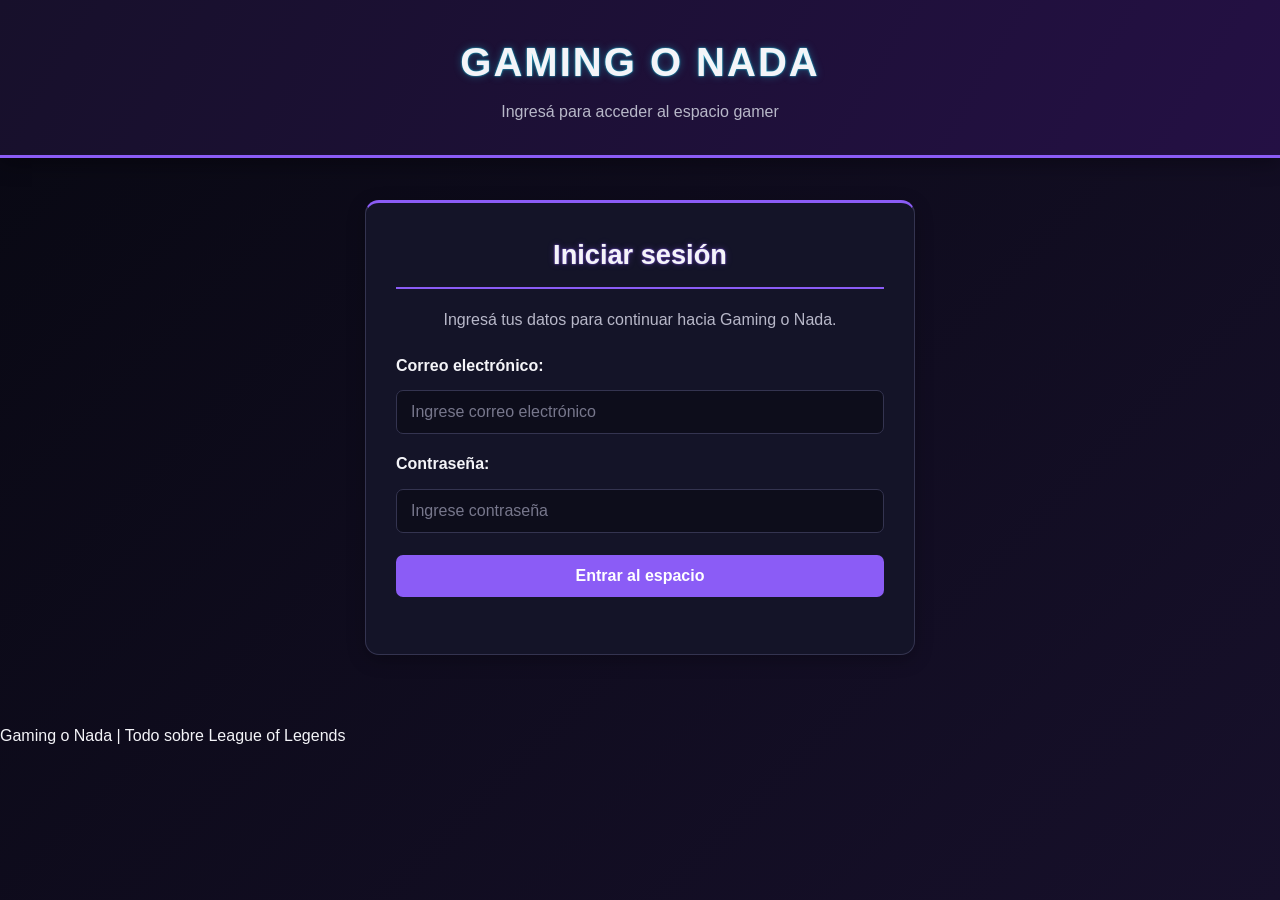
==== index.html @ a45d56f7 "Actualizacion del proyecto Gaming o Nada" ====
<!DOCTYPE html>
<html lang="es">
<head>
    <meta charset="UTF-8">
    <meta name="viewport" content="width=device-width, initial-scale=1.0">
    <title>Acceso | Gaming o Nada</title>

    <link rel="stylesheet" href="css/style.css">
</head>

<body>

    <header>
        <h1>Gaming o Nada</h1>
        <p>Ingresá para acceder al espacio gamer</p>
    </header>

    <main class="login-main">
        <section class="login-section">

            <h2>Iniciar sesión</h2>

            <p>
                Ingresá tus datos para continuar hacia Gaming o Nada.
            </p>

            <form id="formLogin">

                <label for="usuario">Correo electrónico:</label>
                <input
                    type="email"
                    id="usuario"
                    name="usuario"
                    placeholder="Ingrese correo electrónico"
                    required
                >

                <label for="password">Contraseña:</label>
                <input
                    type="password"
                    id="password"
                    name="password"
                    placeholder="Ingrese contraseña"
                    required
                >

                <button type="submit">Entrar al espacio</button>

                <p id="mensajeLogin" role="status"></p>

            </form>

        </section>
    </main>

    <footer>
        <p>Gaming o Nada | Todo sobre League of Legends</p>
    </footer>

    <script src="js/script.js"></script>

</body>
</html>
---- css/style.css ----
/* ========================================
   GAMING O NADA
   Hoja de estilos principal
======================================== */


/* ========================================
   1. CONFIGURACIÓN GENERAL
======================================== */

* {
    margin: 0;
    padding: 0;
    box-sizing: border-box;
}

:root {
    --fondo: #080812;
    --fondo-secundario: #141428;
    --violeta: #8b5cf6;
    --celeste: #22d3ee;
    --rosa: #ec4899;
    --texto: #f4f4f8;
    --texto-secundario: #b8b8c9;
    --borde: #343450;
}

body {
    min-height: 100vh;
    font-family: "Segoe UI", Arial, sans-serif;
    background: linear-gradient(135deg, var(--fondo), #17102b);
    color: var(--texto);
    line-height: 1.6;
}


/* ========================================
   2. ENCABEZADO
======================================== */

header {
    background: linear-gradient(120deg, #17102b, #241044);
    padding: 30px 20px;
    text-align: center;
    border-bottom: 3px solid var(--violeta);
    box-shadow: 0 5px 20px rgba(0, 0, 0, 0.35);
}

header h1 {
    color: var(--celeste);
    font-size: 2.5rem;
    letter-spacing: 2px;
    text-transform: uppercase;
    text-shadow: 0 0 12px rgba(34, 211, 238, 0.35);
}

header p {
    color: var(--texto-secundario);
    margin-top: 5px;
}


/* ========================================
   3. MENÚ DE NAVEGACIÓN
======================================== */

nav {
    margin-top: 20px;
}

nav details {
    position: relative;
    display: inline-block;
}

nav summary {
    list-style: none;
    cursor: pointer;
    padding: 10px 25px;
    background: var(--violeta);
    border-radius: 8px;
    color: white;
    font-weight: bold;
    transition: 0.3s;
}

nav summary::-webkit-details-marker {
    display: none;
}

nav summary::after {
    content: " ▼";
    font-size: 0.75rem;
}

nav summary:hover {
    background: var(--celeste);
    color: var(--fondo);
}

nav details ul {
    position: absolute;
    top: 110%;
    left: 0;
    width: 190px;
    list-style: none;
    background: var(--fondo-secundario);
    border: 1px solid var(--violeta);
    border-radius: 8px;
    overflow: hidden;
    z-index: 10;
    box-shadow: 0 8px 20px rgba(0, 0, 0, 0.4);
}

nav details li a {
    display: block;
    padding: 12px 15px;
    color: var(--texto);
    text-decoration: none;
    transition: 0.3s;
}

nav details li a:hover {
    background: var(--violeta);
    color: white;
}


/* ========================================
   4. CONTENIDO PRINCIPAL
======================================== */

main {
    width: 90%;
    max-width: 1100px;
    margin: 35px auto;
}

section {
    background: var(--fondo-secundario);
    padding: 30px;
    margin-bottom: 25px;
    border: 1px solid var(--borde);
    border-radius: 14px;
    box-shadow: 0 5px 18px rgba(0, 0, 0, 0.25);
}

section h2 {
    color: var(--celeste);
    font-size: 1.7rem;
    margin-bottom: 18px;
    border-bottom: 2px solid var(--violeta);
    padding-bottom: 10px;
}

section h3 {
    color: var(--rosa);
    margin-bottom: 8px;
}

section p {
    color: var(--texto-secundario);
    margin-bottom: 15px;
}

section ul {
    padding-left: 25px;
    color: var(--texto-secundario);
}

section li {
    margin-bottom: 8px;
}


/* ========================================
   5. FORMULARIO DE ACCESO
======================================== */

.login-main {
    max-width: 550px;
    min-height: 55vh;
    display: flex;
    align-items: center;
    justify-content: center;
}

.login-section {
    width: 100%;
    border-top: 3px solid var(--violeta);
}

.login-section h2 {
    text-align: center;
}

.login-section > p {
    text-align: center;
}


/* ========================================
   6. IMAGEN PRINCIPAL
======================================== */

.logo-lol {
    display: block;
    width: 100%;
    max-width: 400px;
    height: auto;
    margin: 20px auto;
    border-radius: 10px;
}


/* ========================================
   7. TARJETAS Y CONTENIDO
======================================== */

article {
    background: #1c1c35;
    padding: 20px;
    margin: 15px 0;
    border-left: 4px solid var(--violeta);
    border-radius: 8px;
    transition: 0.3s;
}

article:hover {
    transform: translateY(-3px);
    border-left-color: var(--celeste);
}

blockquote {
    margin-top: 20px;
    padding: 18px;
    background: rgba(139, 92, 246, 0.12);
    border-left: 4px solid var(--celeste);
    border-radius: 6px;
    color: var(--texto);
    font-style: italic;
}


/* ========================================
   8. FORMULARIOS E INPUTS
======================================== */

form {
    display: flex;
    flex-direction: column;
    gap: 12px;
    max-width: 650px;
}

label {
    color: var(--texto);
    font-weight: 600;
    margin-top: 5px;
}

input,
textarea {
    width: 100%;
    padding: 12px 14px;
    background: #0d0d1b;
    border: 1px solid var(--borde);
    border-radius: 7px;
    color: var(--texto);
    font-family: inherit;
    font-size: 1rem;
    outline: none;
    transition: 0.3s;
}

input:focus,
textarea:focus {
    border-color: var(--celeste);
    box-shadow: 0 0 8px rgba(34, 211, 238, 0.2);
}

input::placeholder,
textarea::placeholder {
    color: #77778c;
}

textarea {
    resize: vertical;
}


/* ========================================
   9. BOTONES
======================================== */

button {
    padding: 12px 18px;
    margin-top: 10px;
    background: var(--violeta);
    border: none;
    border-radius: 7px;
    color: white;
    font-size: 1rem;
    font-weight: bold;
    cursor: pointer;
    transition: 0.3s;
}

button:hover {
    background: var(--celeste);
    color: var(--fondo);
    transform: translateY(-2px);
}

button:active {
    transform: scale(0.98);
}


/* ========================================
   10. CALCULADORA
======================================== */

.operaciones {
    display: grid;
    grid-template-columns: repeat(2, 1fr);
    gap: 10px;
    margin: 10px 0;
}

.operaciones button {
    margin-top: 0;
}


/* ========================================
   11. VENTANA EMERGENTE DE CONFIRMACIÓN
======================================== */

.modal-overlay {
    position: fixed;
    inset: 0;
    z-index: 1000;

    display: flex;
    align-items: center;
    justify-content: center;

    padding: 20px;
    background: rgba(0, 0, 0, 0.78);
    backdrop-filter: blur(5px);

    animation: aparecerFondo 0.25s ease;
}

.modal-overlay[hidden] {
    display: none;
}

.modal-contenido {
    width: 100%;
    max-width: 430px;

    padding: 35px 30px;
    text-align: center;

    background: linear-gradient(145deg, #17102b, #141428);
    border: 1px solid var(--violeta);
    border-radius: 18px;

    box-shadow: 0 0 35px rgba(139, 92, 246, 0.25);

    animation: aparecerVentana 0.3s ease;
}

.modal-icono {
    width: 75px;
    height: 75px;

    display: flex;
    align-items: center;
    justify-content: center;

    margin: 0 auto 20px;

    border: 3px solid #4ade80;
    border-radius: 50%;

    color: #4ade80;
    font-size: 2.8rem;
    font-weight: bold;

    box-shadow: 0 0 20px rgba(74, 222, 128, 0.2);
}

.modal-contenido h2 {
    color: var(--celeste);
    font-size: 1.7rem;
    margin-bottom: 12px;
}

.modal-contenido p {
    color: var(--texto-secundario);
    margin-bottom: 20px;
}

.modal-contenido button {
    width: 100%;
    max-width: 180px;
    margin-top: 5px;
}


/* ANIMACIONES DE LA VENTANA */

@keyframes aparecerFondo {
    from {
        opacity: 0;
    }

    to {
        opacity: 1;
    }
}

@keyframes aparecerVentana {
    from {
        opacity: 0;
        transform: translateY(20px) scale(0.95);
    }

    to {
        opacity: 1;
        transform: translateY(0) scale(1);
    }
}


/* ========================================
   12. DISEÑO RESPONSIVE
======================================== */

@media (max-width: 600px) {

    header h1 {
        font-size: 2rem;
    }

    main {
        width: 94%;
        margin: 25px auto;
    }

    section {
        padding: 20px;
    }

    .modal-contenido {
        padding: 28px 20px;
    }

    .modal-contenido h2 {
        font-size: 1.45rem;
    }
}



/* ========================================
   13. CONTORNOS NEÓN ANIMADOS
======================================== */

header h1,
section h2,
section h3 {
    color: var(--texto);
    -webkit-text-stroke: 1px transparent;
    paint-order: stroke fill;
    animation: contornoNeon 4s ease-in-out infinite alternate;
}

header h1 {
    text-shadow:
        0 0 2px #22d3ee,
        0 0 8px rgba(34, 211, 238, 0.35);
}

section h2,
section h3 {
    text-shadow:
        0 0 2px #8b5cf6,
        0 0 7px rgba(139, 92, 246, 0.3);
}

@keyframes contornoNeon {

    0% {
        -webkit-text-stroke: 0.4px #22d3ee;
        text-shadow:
            0 0 2px #22d3ee,
            0 0 5px #22d3ee;
    }

    50% {
        -webkit-text-stroke: 0.8px #8b5cf6;
        text-shadow:
            0 0 4px #8b5cf6,
            0 0 12px #8b5cf6;
    }

    100% {
        -webkit-text-stroke: 1px #ec4899;
        text-shadow:
            0 0 3px #ec4899,
            0 0 10px #ec4899;
    }
}
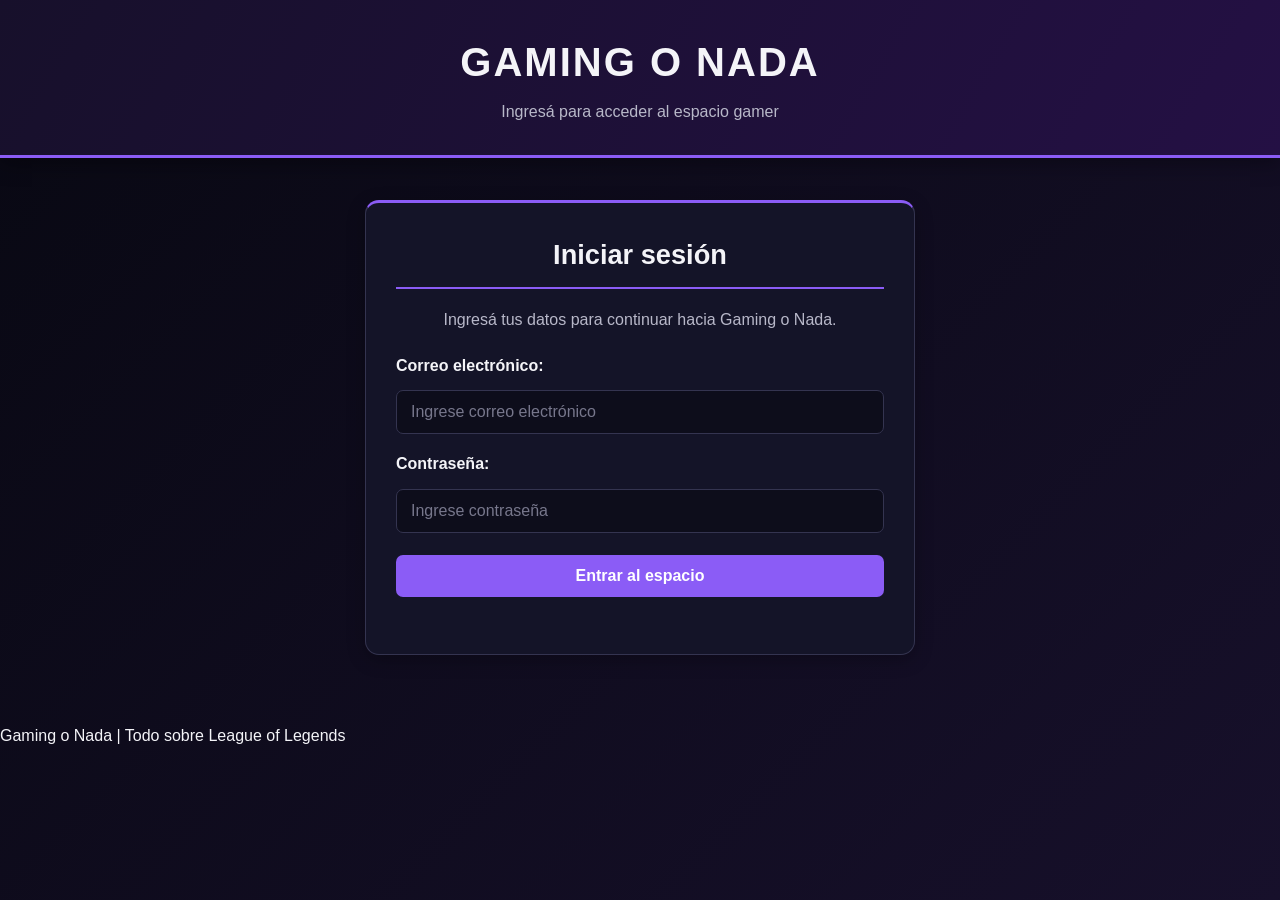
==== commit 5048b3ed: "Actualizacion README calculadora e index" ====
--- a/index.html
+++ b/index.html
@@ -1,4 +1,3 @@
-
 <!DOCTYPE html>
 <html lang="es">
 <head>
@@ -61,4 +60,4 @@
     <script src="js/script.js"></script>
 
 </body>
-</html>
+</html>
--- a/css/style.css
+++ b/css/style.css
@@ -1,12 +1,5 @@
-
 /* ========================================
-   GAMING O NADA
-   Hoja de estilos principal
-======================================== */
-
-
-/* ========================================
-   1. CONFIGURACIÓN GENERAL
+   GAMING O NADA - ESTILOS PRINCIPALES
 ======================================== */
 
 * {
@@ -17,99 +10,110 @@
 
 :root {
     --fondo: #080812;
-    --fondo-secundario: #141428;
+    --fondo-sec: #141428;
     --violeta: #8b5cf6;
     --celeste: #22d3ee;
     --rosa: #ec4899;
     --texto: #f4f4f8;
-    --texto-secundario: #b8b8c9;
+    --texto-sec: #b8b8c9;
     --borde: #343450;
+}
+
+html {
+    min-height: 100%;
+    background-color: var(--fondo);
+    scroll-behavior: smooth;
+    scroll-padding-top: 125px;
 }
 
 body {
     min-height: 100vh;
     font-family: "Segoe UI", Arial, sans-serif;
-    background: linear-gradient(135deg, var(--fondo), #17102b);
+    background: linear-gradient(135deg, #080812, #17102b);
     color: var(--texto);
     line-height: 1.6;
 }
 
-
 /* ========================================
-   2. ENCABEZADO
+   ESTRUCTURA, NAVEGACIÓN Y MENÚ LATERAL
 ======================================== */
 
 header {
+    padding: 30px 20px;
     background: linear-gradient(120deg, #17102b, #241044);
-    padding: 30px 20px;
-    text-align: center;
     border-bottom: 3px solid var(--violeta);
     box-shadow: 0 5px 20px rgba(0, 0, 0, 0.35);
+    text-align: center;
 }
 
 header h1 {
-    color: var(--celeste);
     font-size: 2.5rem;
     letter-spacing: 2px;
     text-transform: uppercase;
-    text-shadow: 0 0 12px rgba(34, 211, 238, 0.35);
 }
 
 header p {
-    color: var(--texto-secundario);
+    color: var(--texto-sec);
     margin-top: 5px;
 }
 
-
-/* ========================================
-   3. MENÚ DE NAVEGACIÓN
-======================================== */
-
-nav {
-    margin-top: 20px;
-}
-
-nav details {
-    position: relative;
-    display: inline-block;
-}
+main {
+    width: 90%;
+    max-width: 1100px;
+    margin: 35px auto;
+}
+
+section {
+    padding: 30px;
+    margin-bottom: 25px;
+    background: var(--fondo-sec);
+    border: 1px solid var(--borde);
+    border-radius: 14px;
+    box-shadow: 0 5px 18px rgba(0, 0, 0, 0.25);
+}
+
+section h2 {
+    padding-bottom: 10px;
+    margin-bottom: 18px;
+    border-bottom: 2px solid var(--violeta);
+    font-size: 1.7rem;
+}
+
+section h3 { margin-bottom: 8px; }
+section p, section ul { color: var(--texto-sec); }
+section p { margin-bottom: 15px; }
+section ul { padding-left: 25px; }
+section li { margin-bottom: 8px; }
+
+nav { margin-top: 20px; }
+nav details { position: relative; display: inline-block; }
 
 nav summary {
-    list-style: none;
-    cursor: pointer;
     padding: 10px 25px;
     background: var(--violeta);
     border-radius: 8px;
-    color: white;
+    color: #fff;
     font-weight: bold;
-    transition: 0.3s;
-}
-
-nav summary::-webkit-details-marker {
-    display: none;
-}
-
-nav summary::after {
-    content: " ▼";
-    font-size: 0.75rem;
-}
-
-nav summary:hover {
-    background: var(--celeste);
-    color: var(--fondo);
-}
+    cursor: pointer;
+    list-style: none;
+    transition: 0.3s;
+}
+
+nav summary::-webkit-details-marker { display: none; }
+nav summary::after { content: " ▼"; font-size: 0.75rem; }
+nav summary:hover { background: var(--celeste); color: var(--fondo); }
 
 nav details ul {
     position: absolute;
     top: 110%;
     left: 0;
+    z-index: 10;
     width: 190px;
-    list-style: none;
-    background: var(--fondo-secundario);
+    overflow: hidden;
+    background: var(--fondo-sec);
     border: 1px solid var(--violeta);
     border-radius: 8px;
-    overflow: hidden;
-    z-index: 10;
+    list-style: none;
     box-shadow: 0 8px 20px rgba(0, 0, 0, 0.4);
 }
 
@@ -121,88 +125,91 @@
     transition: 0.3s;
 }
 
-nav details li a:hover {
-    background: var(--violeta);
-    color: white;
-}
-
+nav details li a:hover { background: var(--violeta); color: #fff; }
+
+.portal-sidebar {
+    position: relative;
+    z-index: 20;
+    width: 230px;
+    margin: 112px 0 0 16px;
+}
+
+.sidebar-panel {
+    background: var(--fondo-sec);
+    border: 1px solid var(--violeta);
+    border-radius: 10px;
+    overflow: hidden;
+    box-shadow: 0 6px 18px rgba(0, 0, 0, 0.35);
+}
+
+.sidebar-toggle {
+    display: flex;
+    align-items: center;
+    justify-content: space-between;
+    padding: 9px 14px;
+    background: rgba(139, 92, 246, 0.16);
+    color: var(--texto);
+    font-weight: 700;
+    cursor: pointer;
+    list-style: none;
+    transition: background 0.25s, color 0.25s;
+}
+
+.sidebar-toggle::-webkit-details-marker,
+.sidebar-toggle::marker { display: none; content: ""; }
+.sidebar-toggle:hover { background: var(--violeta); color: #fff; }
+
+.sidebar-flecha {
+    display: inline-block;
+    color: var(--celeste);
+    font-size: 1rem;
+    line-height: 1;
+    transition: transform 0.25s ease;
+}
+
+.sidebar-panel[open] .sidebar-flecha { transform: rotate(90deg); }
+
+.sidebar-links {
+    display: flex;
+    flex-direction: column;
+    gap: 4px;
+    padding: 8px;
+    animation: deslizarSidebar 0.2s ease;
+}
+
+.sidebar-links a {
+    padding: 7px 10px;
+    color: var(--texto-sec);
+    text-decoration: none;
+    border-radius: 6px;
+    transition: 0.2s;
+}
+
+.sidebar-links a:hover {
+    background: rgba(34, 211, 238, 0.12);
+    color: var(--celeste);
+    transform: translateX(3px);
+}
+
+@keyframes deslizarSidebar {
+    from { opacity: 0; transform: translateY(-6px); }
+    to { opacity: 1; transform: translateY(0); }
+}
 
 /* ========================================
-   4. CONTENIDO PRINCIPAL
+   LOGIN, TARJETAS, FORMULARIOS Y BOTONES
 ======================================== */
 
-main {
-    width: 90%;
-    max-width: 1100px;
-    margin: 35px auto;
-}
-
-section {
-    background: var(--fondo-secundario);
-    padding: 30px;
-    margin-bottom: 25px;
-    border: 1px solid var(--borde);
-    border-radius: 14px;
-    box-shadow: 0 5px 18px rgba(0, 0, 0, 0.25);
-}
-
-section h2 {
-    color: var(--celeste);
-    font-size: 1.7rem;
-    margin-bottom: 18px;
-    border-bottom: 2px solid var(--violeta);
-    padding-bottom: 10px;
-}
-
-section h3 {
-    color: var(--rosa);
-    margin-bottom: 8px;
-}
-
-section p {
-    color: var(--texto-secundario);
-    margin-bottom: 15px;
-}
-
-section ul {
-    padding-left: 25px;
-    color: var(--texto-secundario);
-}
-
-section li {
-    margin-bottom: 8px;
-}
-
-
-/* ========================================
-   5. FORMULARIO DE ACCESO
-======================================== */
-
 .login-main {
+    display: flex;
+    align-items: center;
+    justify-content: center;
     max-width: 550px;
     min-height: 55vh;
-    display: flex;
-    align-items: center;
-    justify-content: center;
-}
-
-.login-section {
-    width: 100%;
-    border-top: 3px solid var(--violeta);
-}
-
-.login-section h2 {
-    text-align: center;
-}
-
-.login-section > p {
-    text-align: center;
-}
-
-
-/* ========================================
-   6. IMAGEN PRINCIPAL
-======================================== */
+}
+
+.login-section { width: 100%; border-top: 3px solid var(--violeta); }
+.login-section h2, .login-section > p { text-align: center; }
 
 .logo-lol {
     display: block;
@@ -213,55 +220,30 @@
     border-radius: 10px;
 }
 
-
-/* ========================================
-   7. TARJETAS Y CONTENIDO
-======================================== */
-
 article {
-    background: #1c1c35;
     padding: 20px;
     margin: 15px 0;
+    background: #1c1c35;
     border-left: 4px solid var(--violeta);
     border-radius: 8px;
     transition: 0.3s;
 }
 
-article:hover {
-    transform: translateY(-3px);
-    border-left-color: var(--celeste);
-}
+article:hover { transform: translateY(-3px); border-left-color: var(--celeste); }
 
 blockquote {
+    padding: 18px;
     margin-top: 20px;
-    padding: 18px;
     background: rgba(139, 92, 246, 0.12);
     border-left: 4px solid var(--celeste);
     border-radius: 6px;
-    color: var(--texto);
     font-style: italic;
 }
 
-
-/* ========================================
-   8. FORMULARIOS E INPUTS
-======================================== */
-
-form {
-    display: flex;
-    flex-direction: column;
-    gap: 12px;
-    max-width: 650px;
-}
-
-label {
-    color: var(--texto);
-    font-weight: 600;
-    margin-top: 5px;
-}
-
-input,
-textarea {
+form { display: flex; flex-direction: column; gap: 12px; max-width: 650px; }
+label { margin-top: 5px; font-weight: 600; }
+
+input, textarea {
     width: 100%;
     padding: 12px 14px;
     background: #0d0d1b;
@@ -274,25 +256,13 @@
     transition: 0.3s;
 }
 
-input:focus,
-textarea:focus {
+input:focus, textarea:focus {
     border-color: var(--celeste);
     box-shadow: 0 0 8px rgba(34, 211, 238, 0.2);
 }
 
-input::placeholder,
-textarea::placeholder {
-    color: #77778c;
-}
-
-textarea {
-    resize: vertical;
-}
-
-
-/* ========================================
-   9. BOTONES
-======================================== */
+input::placeholder, textarea::placeholder { color: #77778c; }
+textarea { resize: vertical; }
 
 button {
     padding: 12px 18px;
@@ -300,219 +270,644 @@
     background: var(--violeta);
     border: none;
     border-radius: 7px;
-    color: white;
+    color: #fff;
     font-size: 1rem;
     font-weight: bold;
     cursor: pointer;
     transition: 0.3s;
 }
 
-button:hover {
-    background: var(--celeste);
-    color: var(--fondo);
-    transform: translateY(-2px);
-}
-
-button:active {
-    transform: scale(0.98);
-}
-
+button:hover { background: var(--celeste); color: var(--fondo); transform: translateY(-2px); }
+button:active { transform: scale(0.98); }
+
+.operaciones { display: grid; grid-template-columns: repeat(2, 1fr); gap: 10px; margin: 10px 0; }
+.operaciones button { margin-top: 0; }
 
 /* ========================================
-   10. CALCULADORA
-======================================== */
-
-.operaciones {
-    display: grid;
-    grid-template-columns: repeat(2, 1fr);
-    gap: 10px;
-    margin: 10px 0;
-}
-
-.operaciones button {
-    margin-top: 0;
-}
-
-
-/* ========================================
-   11. VENTANA EMERGENTE DE CONFIRMACIÓN
+   VENTANA EMERGENTE Y NEÓN
 ======================================== */
 
 .modal-overlay {
     position: fixed;
     inset: 0;
     z-index: 1000;
-
     display: flex;
     align-items: center;
     justify-content: center;
-
     padding: 20px;
     background: rgba(0, 0, 0, 0.78);
     backdrop-filter: blur(5px);
-
     animation: aparecerFondo 0.25s ease;
 }
 
-.modal-overlay[hidden] {
-    display: none;
-}
+.modal-overlay[hidden] { display: none; }
 
 .modal-contenido {
     width: 100%;
     max-width: 430px;
-
     padding: 35px 30px;
-    text-align: center;
-
-    background: linear-gradient(145deg, #17102b, #141428);
+    background: linear-gradient(145deg, #17102b, var(--fondo-sec));
     border: 1px solid var(--violeta);
     border-radius: 18px;
-
     box-shadow: 0 0 35px rgba(139, 92, 246, 0.25);
-
+    text-align: center;
     animation: aparecerVentana 0.3s ease;
 }
 
 .modal-icono {
+    display: flex;
+    align-items: center;
+    justify-content: center;
     width: 75px;
     height: 75px;
-
-    display: flex;
-    align-items: center;
-    justify-content: center;
-
     margin: 0 auto 20px;
-
     border: 3px solid #4ade80;
     border-radius: 50%;
-
     color: #4ade80;
     font-size: 2.8rem;
     font-weight: bold;
-
     box-shadow: 0 0 20px rgba(74, 222, 128, 0.2);
 }
 
-.modal-contenido h2 {
-    color: var(--celeste);
-    font-size: 1.7rem;
-    margin-bottom: 12px;
-}
-
-.modal-contenido p {
-    color: var(--texto-secundario);
-    margin-bottom: 20px;
-}
-
-.modal-contenido button {
-    width: 100%;
-    max-width: 180px;
-    margin-top: 5px;
-}
-
-
-/* ANIMACIONES DE LA VENTANA */
-
-@keyframes aparecerFondo {
-    from {
-        opacity: 0;
-    }
-
-    to {
-        opacity: 1;
-    }
-}
-
+.modal-contenido h2 { margin-bottom: 12px; color: var(--celeste); font-size: 1.7rem; }
+.modal-contenido p { margin-bottom: 20px; color: var(--texto-sec); }
+.modal-contenido button { width: 100%; max-width: 180px; margin-top: 5px; }
+
+@keyframes aparecerFondo { from { opacity: 0; } to { opacity: 1; } }
 @keyframes aparecerVentana {
-    from {
-        opacity: 0;
-        transform: translateY(20px) scale(0.95);
-    }
-
-    to {
-        opacity: 1;
-        transform: translateY(0) scale(1);
-    }
-}
-
-
-/* ========================================
-   12. DISEÑO RESPONSIVE
-======================================== */
-
-@media (max-width: 600px) {
-
-    header h1 {
-        font-size: 2rem;
-    }
-
-    main {
-        width: 94%;
-        margin: 25px auto;
-    }
-
-    section {
-        padding: 20px;
-    }
-
-    .modal-contenido {
-        padding: 28px 20px;
-    }
-
-    .modal-contenido h2 {
-        font-size: 1.45rem;
-    }
-}
-
-
-
-/* ========================================
-   13. CONTORNOS NEÓN ANIMADOS
-======================================== */
-
-header h1,
-section h2,
-section h3 {
+    from { opacity: 0; transform: translateY(20px) scale(0.95); }
+    to { opacity: 1; transform: translateY(0) scale(1); }
+}
+
+header h1, section h2, section h3 {
     color: var(--texto);
     -webkit-text-stroke: 1px transparent;
     paint-order: stroke fill;
     animation: contornoNeon 4s ease-in-out infinite alternate;
 }
 
-header h1 {
-    text-shadow:
-        0 0 2px #22d3ee,
-        0 0 8px rgba(34, 211, 238, 0.35);
-}
-
-section h2,
-section h3 {
-    text-shadow:
-        0 0 2px #8b5cf6,
-        0 0 7px rgba(139, 92, 246, 0.3);
-}
-
 @keyframes contornoNeon {
-
-    0% {
-        -webkit-text-stroke: 0.4px #22d3ee;
-        text-shadow:
-            0 0 2px #22d3ee,
-            0 0 5px #22d3ee;
-    }
-
-    50% {
-        -webkit-text-stroke: 0.8px #8b5cf6;
-        text-shadow:
-            0 0 4px #8b5cf6,
-            0 0 12px #8b5cf6;
-    }
-
-    100% {
-        -webkit-text-stroke: 1px #ec4899;
-        text-shadow:
-            0 0 3px #ec4899,
-            0 0 10px #ec4899;
-    }
-}
+    0% { -webkit-text-stroke: 0.4px var(--celeste); text-shadow: 0 0 2px var(--celeste), 0 0 5px var(--celeste); }
+    50% { -webkit-text-stroke: 0.8px var(--violeta); text-shadow: 0 0 4px var(--violeta), 0 0 12px var(--violeta); }
+    100% { -webkit-text-stroke: 1px var(--rosa); text-shadow: 0 0 3px var(--rosa), 0 0 10px var(--rosa); }
+}
+
+/* ========================================
+   PORTAL GAMING O NADA
+======================================== */
+
+body[data-protected="true"] {
+    background:
+        radial-gradient(ellipse at 50% 0%, rgba(139, 92, 246, 0.12), transparent 45%),
+        linear-gradient(135deg, var(--fondo), #100d20 55%, var(--fondo));
+}
+
+.portal-header {
+    position: fixed;
+    top: 0;
+    left: 0;
+    z-index: 1000;
+    display: flex;
+    align-items: center;
+    justify-content: space-between;
+    width: 100%;
+    min-height: 100px;
+    gap: 25px;
+    padding: 18px 4%;
+    background: rgba(10, 9, 24, 0.97);
+    border-bottom: 1px solid rgba(139, 92, 246, 0.55);
+    text-align: left;
+    backdrop-filter: blur(12px);
+}
+
+.portal-header h1 { font-size: 1.2rem; }
+.portal-header .marca { flex-shrink: 0; }
+.portal-header nav { margin-top: 0; }
+
+.portal-nav {
+    display: flex;
+    align-items: center;
+    justify-content: flex-end;
+    flex-wrap: wrap;
+    gap: 8px;
+}
+
+.portal-nav a {
+    padding: 9px 11px;
+    color: var(--texto-sec);
+    font-size: 0.82rem;
+    font-weight: 700;
+    text-decoration: none;
+    white-space: nowrap;
+    border-radius: 7px;
+    transition: 0.3s;
+}
+
+.portal-nav a:hover {
+    background: var(--violeta);
+    color: #fff;
+    box-shadow: 0 0 12px rgba(139, 92, 246, 0.3);
+}
+
+.marca { display: flex; align-items: center; gap: 12px; }
+
+.marca-icono {
+    display: flex;
+    align-items: center;
+    justify-content: center;
+    width: 48px;
+    height: 48px;
+    background: linear-gradient(135deg, var(--violeta), var(--rosa));
+    border-radius: 12px;
+    color: #fff;
+    font-size: 1.3rem;
+    font-weight: 900;
+    box-shadow: 0 0 20px rgba(139, 92, 246, 0.35);
+}
+
+.portal-main { width: min(1200px, 92%); margin: 24px auto 70px; padding-top: 12px; }
+
+.portal-main section {
+    padding: 35px 0;
+    margin-bottom: 25px;
+    background: transparent;
+    border: none;
+    border-radius: 0;
+    box-shadow: none;
+}
+
+.portal-main section h2 { font-size: 2rem; }
+.portal-main a { color: inherit; }
+.portal-main img { max-width: 100%; }
+.portal-main section[id] { scroll-margin-top: 125px; }
+
+.hero-portal {
+    position: relative;
+    display: grid;
+    grid-template-columns: 1.1fr 0.9fr;
+    align-items: center;
+    gap: 35px;
+    min-height: 430px;
+    padding: 45px;
+    overflow: hidden;
+    background:
+        radial-gradient(circle at 80% 50%, rgba(139, 92, 246, 0.2), transparent 40%),
+        linear-gradient(120deg, var(--fondo-sec), #0d0d1b);
+    border: 1px solid var(--borde);
+    border-radius: 22px;
+}
+
+.hero-contenido { position: relative; z-index: 2; }
+.hero-portal h2 {
+    margin-bottom: 20px;
+    color: #fff;
+    font-size: clamp(2.5rem, 5vw, 4.5rem);
+    line-height: 1.05;
+    text-transform: uppercase;
+}
+
+.hero-portal p { max-width: 500px; margin-bottom: 25px; }
+
+.portal-main .boton-portal {
+    display: inline-flex;
+    align-items: center;
+    justify-content: center;
+    padding: 13px 23px;
+    margin-top: 15px;
+    background: linear-gradient(110deg, var(--violeta), #b44de5);
+    border: 1px solid rgba(255, 255, 255, 0.12);
+    border-radius: 8px;
+    color: #fff;
+    font-weight: 800;
+    text-decoration: none;
+    transition: 0.3s;
+}
+
+.portal-main .boton-portal:hover { background: var(--celeste); color: var(--fondo); transform: translateY(-3px); }
+.hero-imagen { display: flex; align-items: center; justify-content: center; min-width: 0; }
+
+.hero-imagen img {
+    width: 100%;
+    max-width: 420px;
+    height: auto;
+    object-fit: contain;
+    filter: drop-shadow(0 0 25px rgba(139, 92, 246, 0.3));
+}
+
+.hero-decoracion {
+    position: absolute;
+    right: -100px;
+    bottom: -140px;
+    width: 260px;
+    height: 260px;
+    border: 2px solid rgba(34, 211, 238, 0.2);
+    border-radius: 50%;
+}
+
+.portal-main .titulo-seccion { margin-bottom: 25px; }
+.titulo-seccion > span, .etiqueta {
+    display: inline-block;
+    margin-bottom: 12px;
+    color: var(--celeste);
+    font-size: 0.78rem;
+    font-weight: 800;
+    letter-spacing: 2px;
+}
+
+.titulo-seccion h2 { margin-bottom: 12px; }
+.titulo-seccion p { max-width: 650px; }
+
+.explorar-grid { display: grid; grid-template-columns: repeat(4, 1fr); gap: 18px; }
+
+.explorar-card {
+    position: relative;
+    display: flex;
+    flex-direction: column;
+    justify-content: flex-end;
+    min-height: 205px;
+    padding: 20px;
+    overflow: hidden;
+    background: linear-gradient(145deg, #1b1935, #10101f);
+    background-size: cover;
+    background-position: center;
+    border: 1px solid rgba(139, 92, 246, 0.35);
+    border-radius: 14px;
+    box-shadow: inset 0 0 35px rgba(8, 8, 18, 0.35);
+    text-decoration: none;
+    transition: 0.3s;
+}
+
+.explorar-grieta { background-image: linear-gradient(rgba(8, 8, 18, 0.38), rgba(8, 8, 18, 0.68)), url("../img/Grieta.jpg"); }
+.explorar-posiciones { background-image: linear-gradient(rgba(8, 8, 18, 0.38), rgba(8, 8, 18, 0.68)), url("../img/mapas%20y%20posiciones.jpg"); }
+.explorar-campeones { background-image: linear-gradient(rgba(8, 8, 18, 0.38), rgba(8, 8, 18, 0.68)), url("../img/campeones.jpg"); }
+.explorar-objetivos { background-image: linear-gradient(rgba(8, 8, 18, 0.38), rgba(8, 8, 18, 0.68)), url("../img/objetivos.jpg"); }
+
+.explorar-card span, .explorar-card h3, .explorar-card p, .explorar-card b { position: relative; z-index: 1; color: #fff; }
+.explorar-card span { font-size: 0.8rem; font-weight: bold; }
+.explorar-card h3 { margin-top: 8px; font-size: 1.5rem; }
+.explorar-card p { margin: 4px 0 12px; font-size: 0.9rem; }
+.explorar-card b { color: var(--celeste); font-size: 0.78rem; letter-spacing: 1px; }
+
+.explorar-card:hover {
+    transform: translateY(-5px);
+    border-color: var(--celeste);
+    box-shadow: 0 0 20px rgba(34, 211, 238, 0.12);
+}
+
+.portal-main .introduccion-portal {
+    padding: 40px;
+    background: linear-gradient(120deg, var(--fondo-sec), #1b1530);
+    border: 1px solid var(--borde);
+    border-radius: 18px;
+}
+
+.introduccion-texto { max-width: 800px; }
+.introduccion-texto h2 { font-size: 2.3rem; }
+.caracteristicas-grid { display: grid; grid-template-columns: repeat(3, 1fr); gap: 15px; margin-top: 25px; }
+
+.caracteristica-card {
+    display: flex;
+    flex-direction: column;
+    justify-content: center;
+    min-height: 180px;
+    padding: 20px;
+    background: rgba(8, 8, 18, 0.7);
+    border: 1px solid var(--borde);
+    border-radius: 12px;
+    transition: 0.3s;
+}
+
+.caracteristica-card:hover { transform: translateY(-4px); border-color: var(--violeta); }
+.caracteristica-card h3 { margin-bottom: 8px; color: var(--celeste); }
+.caracteristica-card p { margin: 0; font-size: 0.95rem; }
+
+.numero-card {
+    display: block;
+    margin-bottom: 12px;
+    color: var(--rosa);
+    font-size: 1.8rem;
+    font-weight: 900;
+}
+
+.grieta-panel {
+    display: grid;
+    grid-template-columns: 1.1fr 0.9fr;
+    align-items: center;
+    gap: 30px;
+    padding: 25px;
+    overflow: hidden;
+    background: var(--fondo-sec);
+    border: 1px solid var(--borde);
+    border-radius: 18px;
+}
+
+.grieta-imagen, .objetivos-imagen { overflow: hidden; border-radius: 12px; }
+
+.grieta-imagen img {
+    display: block;
+    width: 100%;
+    height: 270px;
+    object-fit: cover;
+    filter: brightness(0.82) saturate(0.88);
+    transition: filter 0.3s ease, transform 0.3s ease;
+}
+
+.grieta-imagen:hover img { transform: scale(1.04); filter: brightness(0.95) saturate(0.95); }
+.grieta-info h3 { margin-bottom: 12px; color: var(--celeste); font-size: 1.5rem; }
+
+.dato-grieta {
+    display: flex;
+    justify-content: space-between;
+    gap: 15px;
+    padding: 12px 0;
+    border-bottom: 1px solid var(--borde);
+    color: var(--texto-sec);
+}
+
+.dato-grieta strong { color: var(--texto); }
+.lineas-grid { display: grid; grid-template-columns: repeat(4, 1fr); gap: 12px; margin-top: 20px; }
+
+.linea-card {
+    padding: 18px;
+    background: #17172c;
+    border-top: 3px solid var(--violeta);
+    border-radius: 8px;
+}
+
+.linea-card > span {
+    display: inline-block;
+    margin-bottom: 8px;
+    color: var(--rosa);
+    font-size: 0.8rem;
+    font-weight: 900;
+    letter-spacing: 2px;
+}
+
+.linea-card h3 { color: var(--celeste); }
+.linea-card p { margin: 0; font-size: 0.9rem; }
+
+.posiciones-mapa {
+    display: grid;
+    grid-template-columns: 1.2fr 0.8fr;
+    align-items: center;
+    gap: 25px;
+    padding: 22px;
+    margin-bottom: 25px;
+    background: linear-gradient(120deg, #17152b, #10101e);
+    border: 1px solid var(--borde);
+    border-radius: 16px;
+}
+
+.posiciones-mapa img {
+    display: block;
+    width: 100%;
+    height: 210px;
+    object-fit: contain;
+    background: #10101e;
+    filter: brightness(0.9) saturate(0.95);
+}
+
+.posiciones-mapa span { color: var(--celeste); font-size: 0.78rem; font-weight: 800; letter-spacing: 2px; }
+.posiciones-mapa h3 { margin: 10px 0; color: #fff; font-size: 1.6rem; }
+.posiciones-mapa p { margin: 0; }
+.posiciones-grid { display: grid; grid-template-columns: repeat(5, 1fr); gap: 13px; }
+
+.posicion-card {
+    position: relative;
+    display: flex;
+    flex-direction: column;
+    justify-content: flex-end;
+    min-height: 230px;
+    padding: 18px;
+    overflow: hidden;
+    background: linear-gradient(155deg, #242044, #11111f);
+    border: 1px solid var(--borde);
+    border-radius: 12px;
+    transition: 0.3s;
+}
+
+.posicion-card:hover { transform: translateY(-5px); border-color: var(--violeta); }
+
+.posicion-numero {
+    position: absolute;
+    top: 10px;
+    right: 15px;
+    color: rgba(255, 255, 255, 0.12);
+    font-size: 2.8rem;
+    font-weight: 900;
+}
+
+.posicion-icono {
+    display: flex;
+    align-items: center;
+    justify-content: center;
+    width: 55px;
+    height: 55px;
+    margin-bottom: 15px;
+    background: rgba(139, 92, 246, 0.2);
+    border: 1px solid var(--violeta);
+    border-radius: 12px;
+    color: var(--celeste);
+    font-weight: 900;
+}
+
+.posicion-card h3 { margin-top: 8px; color: #fff; font-size: 1.2rem; }
+.posicion-card p { margin: 0; font-size: 0.88rem; }
+
+.campeones-portada {
+    max-width: 850px;
+    margin: 0 auto 25px;
+    overflow: hidden;
+    background: #10101e;
+    border: 1px solid var(--borde);
+    border-radius: 14px;
+}
+
+.campeones-portada img {
+    display: block;
+    width: 100%;
+    height: 230px;
+    object-fit: contain;
+    background: #10101e;
+    filter: brightness(0.9) saturate(0.95);
+}
+
+.campeones-grid { display: grid; grid-template-columns: repeat(3, 1fr); gap: 15px; }
+
+.campeon-card {
+    min-height: 185px;
+    padding: 22px;
+    background: var(--fondo-sec);
+    border: 1px solid var(--borde);
+    border-left: 3px solid var(--rosa);
+    border-radius: 10px;
+    transition: 0.3s;
+}
+
+.campeon-card:hover { transform: translateY(-4px); border-left-color: var(--celeste); }
+
+.campeon-numero {
+    margin-bottom: 8px;
+    color: rgba(236, 72, 153, 0.25);
+    font-size: 2rem;
+    font-weight: 900;
+}
+
+.campeon-card h3 { color: var(--celeste); }
+.campeon-card p { margin: 0; }
+
+.campeon-card > span {
+    display: inline-block;
+    margin-top: 12px;
+    color: var(--celeste);
+    font-size: 0.7rem;
+    font-weight: 900;
+    letter-spacing: 1.5px;
+}
+
+.objetivos-panel {
+    display: grid;
+    grid-template-columns: 1fr 1fr;
+    align-items: center;
+    gap: 25px;
+    padding: 25px;
+    overflow: hidden;
+    background: var(--fondo-sec);
+    border: 1px solid var(--borde);
+    border-radius: 18px;
+}
+
+.objetivos-imagen img {
+    display: block;
+    width: 100%;
+    height: 300px;
+    object-fit: cover;
+    filter: brightness(0.82) saturate(0.88);
+    transition: filter 0.3s ease, transform 0.3s ease;
+}
+
+.objetivos-imagen:hover img { transform: scale(1.04); filter: brightness(0.95) saturate(0.95); }
+
+.objetivos-contenido h2 {
+    margin-bottom: 15px;
+    color: #fff;
+    font-size: 2.2rem;
+    line-height: 1.15;
+}
+
+.objetivo-item {
+    display: flex;
+    align-items: flex-start;
+    gap: 15px;
+    padding: 13px 0;
+    border-bottom: 1px solid var(--borde);
+}
+
+.objetivo-item > span { min-width: 35px; color: var(--rosa); font-size: 1.1rem; font-weight: 900; }
+.objetivo-item h3 { color: var(--celeste); }
+.objetivo-item p { margin: 0; }
+
+.objetivo-imagen-secundaria {
+    display: block;
+    width: 100%;
+    max-width: 165px;
+    height: 85px;
+    margin-top: 12px;
+    object-fit: cover;
+    border: 1px solid var(--borde);
+    border-radius: 8px;
+    filter: brightness(0.85) saturate(0.88);
+}
+
+.modos-grid { display: grid; grid-template-columns: repeat(3, 1fr); gap: 15px; }
+
+.modo-card {
+    min-height: 180px;
+    padding: 22px;
+    background: linear-gradient(145deg, #1d1935, #11111f);
+    border: 1px solid var(--borde);
+    border-radius: 12px;
+    transition: 0.3s;
+}
+
+.modo-card:hover { transform: translateY(-5px); border-color: var(--celeste); }
+
+.modo-card > span {
+    display: block;
+    margin-bottom: 12px;
+    color: var(--rosa);
+    font-size: 0.8rem;
+    font-weight: 900;
+}
+
+.modo-card h3 { color: var(--rosa); }
+.modo-card p { margin: 0; }
+
+/* ========================================
+   CONSEJOS, PERFIL Y PIE DE PÁGINA
+======================================== */
+
+.portal-main .consejos-section {
+    padding: 30px;
+    background: linear-gradient(120deg, var(--fondo-sec), #1b1530);
+    border: 1px solid var(--borde);
+    border-radius: 18px;
+}
+
+.consejos-titulo { margin-bottom: 20px; }
+
+.consejos-lista {
+    display: grid;
+    grid-template-columns: repeat(2, 1fr);
+    gap: 15px 25px;
+    padding: 0;
+    list-style: none;
+}
+
+.consejos-lista li {
+    padding: 15px;
+    background: rgba(8, 8, 18, 0.65);
+    border-left: 3px solid var(--celeste);
+    border-radius: 7px;
+}
+
+.portal-main .perfil-section {
+    padding: 35px;
+    background: linear-gradient(140deg, #19152d, #11111f);
+    border: 1px solid var(--violeta);
+    border-radius: 18px;
+}
+
+.perfil-intro, .perfil-form { max-width: 700px; }
+.perfil-intro { margin-bottom: 25px; }
+.campo-perfil { display: flex; flex-direction: column; gap: 7px; }
+.campo-perfil label { margin: 0; }
+.perfil-form button { align-self: flex-start; min-width: 180px; }
+.perfil-form #mensajeGamer { color: var(--celeste); }
+
+.portal-footer {
+    padding: 35px 20px;
+    background: #0b0a16;
+    border-top: 1px solid var(--violeta);
+    text-align: center;
+}
+
+.portal-footer p { margin: 5px 0; color: var(--texto-sec); }
+
+/* ========================================
+   ADAPTACIÓN A PANTALLAS CHICAS
+======================================== */
+
+@media (max-width: 900px) {
+    .hero-portal, .grieta-panel, .posiciones-mapa, .objetivos-panel { grid-template-columns: 1fr; }
+    .explorar-grid, .lineas-grid, .caracteristicas-grid, .campeones-grid, .modos-grid { grid-template-columns: repeat(2, 1fr); }
+    .posiciones-grid { grid-template-columns: repeat(3, 1fr); }
+}
+
+@media (max-width: 600px) {
+    .portal-header { flex-direction: column; align-items: flex-start; gap: 12px; }
+    .portal-nav { justify-content: flex-start; }
+    .portal-sidebar { margin-top: 165px; }
+    .explorar-grid, .lineas-grid, .caracteristicas-grid, .campeones-grid, .modos-grid, .posiciones-grid, .consejos-lista, .operaciones { grid-template-columns: 1fr; }
+    .hero-portal { padding: 25px; }
+}
